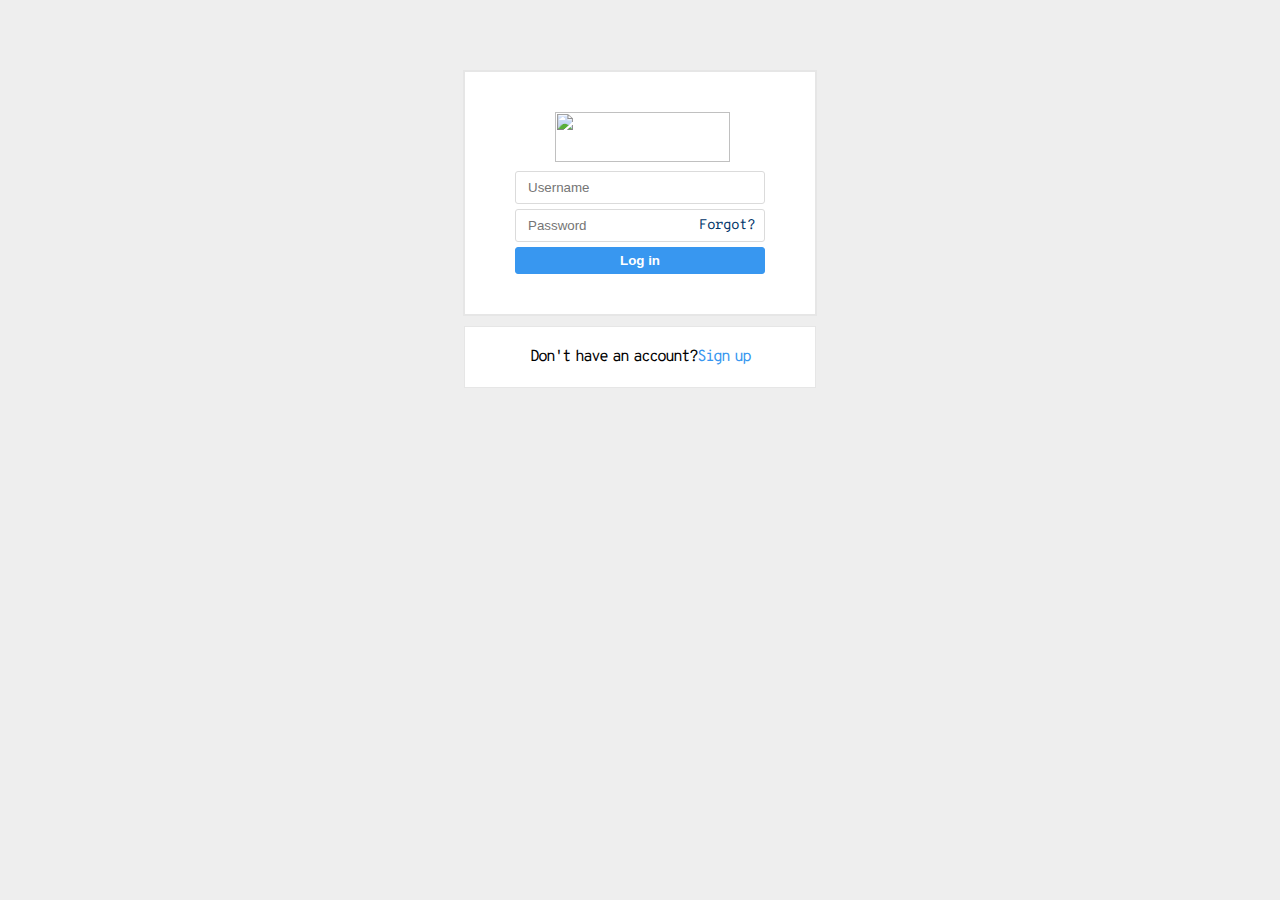
==== routes/instagram_login.html @ b3962ed4 "Landing page and login pages" ====
<!DOCTYPE html>
<!--[if lt IE 7]>      <html class="no-js lt-ie9 lt-ie8 lt-ie7"> <![endif]-->
<!--[if IE 7]>         <html class="no-js lt-ie9 lt-ie8"> <![endif]-->
<!--[if IE 8]>         <html class="no-js lt-ie9"> <![endif]-->
<!--[if gt IE 8]><!-->
<html class="no-js">
  <!--<![endif]-->

  <head>
    <meta charset="utf-8">
    <meta http-equiv="X-UA-Compatible" content="IE=edge">
    <title>Login with Instagram</title>
    <meta name="description" content="">
    <meta name="viewport" content="width=device-width, initial-scale=1">
    <link href="https://fonts.googleapis.com/css?family=Indie+Flower|Overpass+Mono" rel="stylesheet">
    <link rel="stylesheet" href="../styleshits/instagram_login.css">
  </head>

  <body>
    <!--[if lt IE 7]>
      <p class="browsehappy">You are using an <strong>outdated</strong> browser. Please <a href="#">upgrade your browser</a> to improve your experience.</p>
    <![endif]-->
    <div id="wrapper">
      <div class="main-content">
        <div class="header">
          <img src="https://i.imgur.com/zqpwkLQ.png" />
        </div>
        <div class="l-part">
          <input type="text" placeholder="Username" class="input-1" />
          <div class="overlap-text">
            <input type="password" placeholder="Password" class="input-2" />
            <a href="#">Forgot?</a>
          </div>
          <input type="button" value="Log in" class="btn" />
        </div>
      </div>
      <div class="sub-content">
        <div class="s-part">
          Don't have an account?<a href="#">Sign up</a>
        </div>
      </div>
    </div>
  </body>

</html>
---- styleshits/instagram_login.css ----
* {
  margin: 0px;
  padding: 0px;
}

body {
  background-color: #eee;
}

#wrapper {
  width: 500px;
  height: 50%;
  overflow: hidden;
  border: 0px solid #000;
  margin: 50px auto;
  padding: 10px;
}

.main-content {
  width: 250px;
  height: 40%;
  margin: 10px auto;
  background-color: #fff;
  border: 2px solid #e6e6e6;
  padding: 40px 50px;
}

.header {
  border: 0px solid #000;
  margin-bottom: 5px;
}

.header img {
  height: 50px;
  width: 175px;
  margin: auto;
  position: relative;
  left: 40px;
}

.input-1,
.input-2 {
  width: 100%;
  margin-bottom: 5px;
  padding: 8px 12px;
  border: 1px solid #dbdbdb;
  box-sizing: border-box;
  border-radius: 3px;
}

.overlap-text {
  position: relative;
}

.overlap-text a {
  position: absolute;
  top: 8px;
  right: 10px;
  color: #003569;
  font-size: 14px;
  text-decoration: none;
  font-family: 'Overpass Mono', monospace;
  letter-spacing: -1px;
}

.btn {
  width: 100%;
  background-color: #3897f0;
  border: 1px solid #3897f0;
  padding: 5px 12px;
  color: #fff;
  font-weight: bold;
  cursor: pointer;
  border-radius: 3px;
}

.sub-content {
  width: 250px;
  height: 40%;
  margin: 10px auto;
  border: 1px solid #e6e6e6;
  padding: 20px 50px;
  background-color: #fff;
}

.s-part {
  text-align: center;
  font-family: 'Overpass Mono', monospace;
  word-spacing: -3px;
  letter-spacing: -2px;
  font-weight: normal;
}

.s-part a {
  text-decoration: none;
  cursor: pointer;
  color: #3897f0;
  font-family: 'Overpass Mono', monospace;
  word-spacing: -3px;
  letter-spacing: -2px;
  font-weight: normal;
}

input:focus {
  background-color: yellow;
}
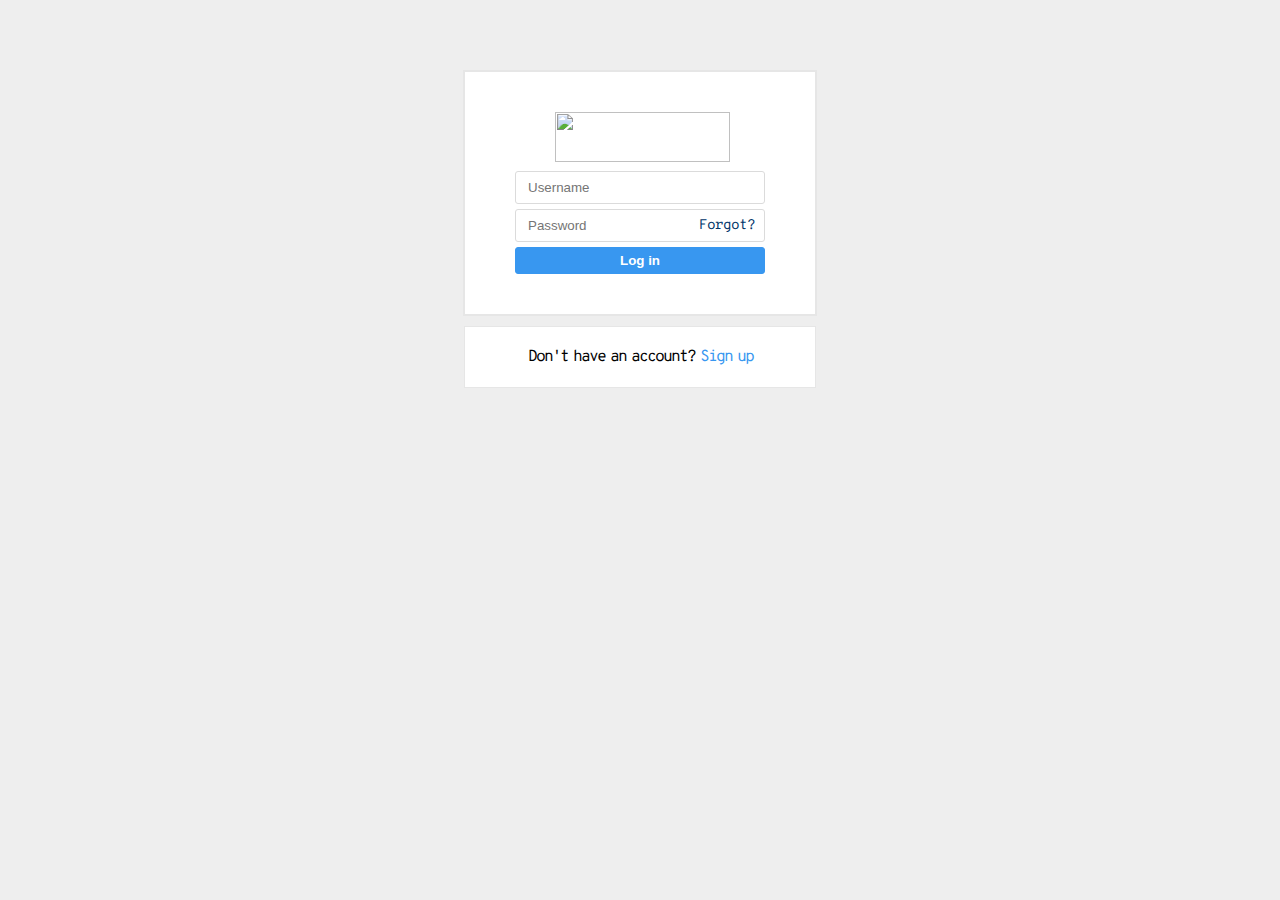
==== commit edc99d76: "ssh testing commit" ====
--- a/routes/instagram_login.html
+++ b/routes/instagram_login.html
@@ -36,7 +36,7 @@
       </div>
       <div class="sub-content">
         <div class="s-part">
-          Don't have an account?<a href="#">Sign up</a>
+          Don't have an account? <a href="#">Sign up</a>
         </div>
       </div>
     </div>
